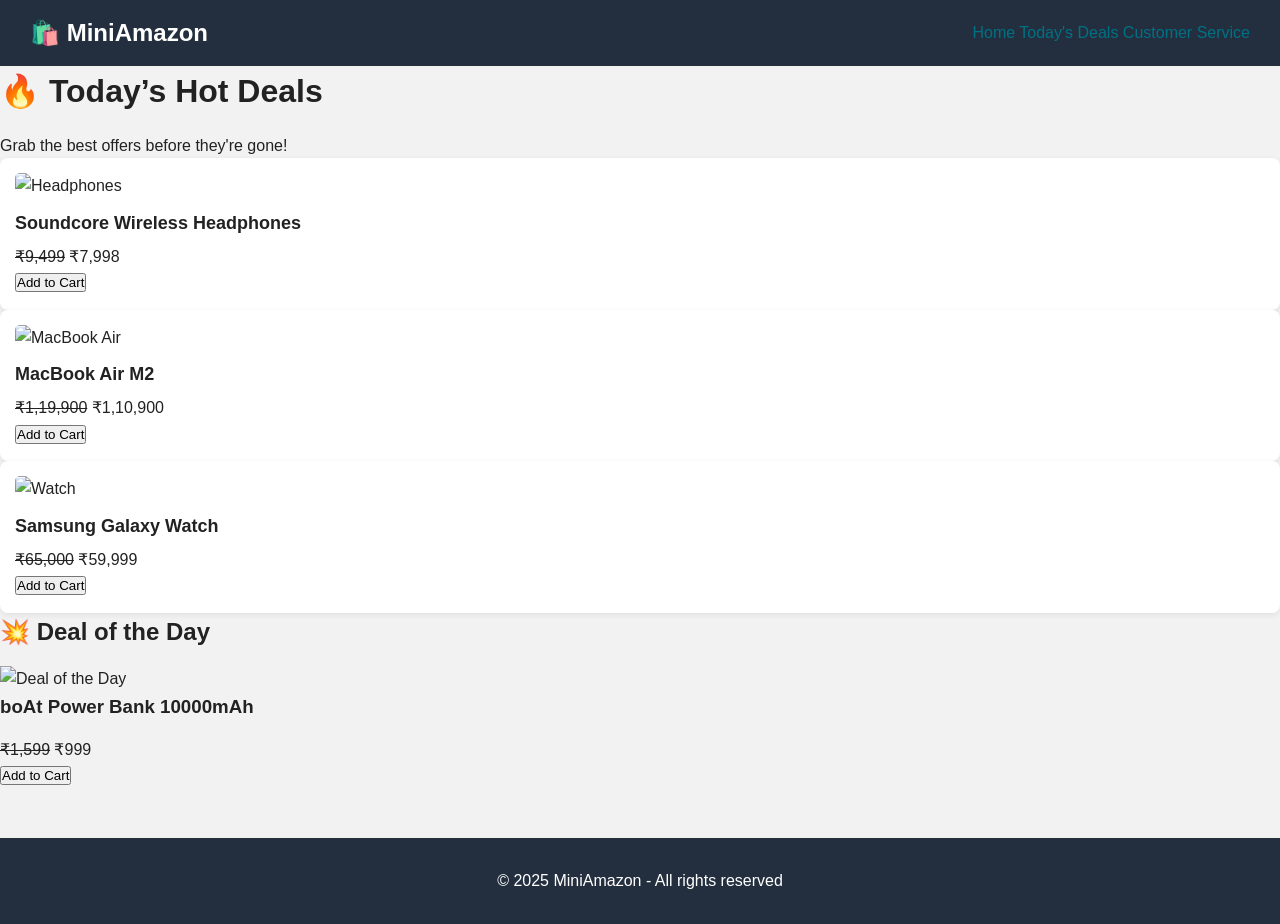
==== deal.html @ 48e184d1 "Add files via upload" ====
<!DOCTYPE html>
<html lang="en">
<head>
  <meta charset="UTF-8" />
  <meta name="viewport" content="width=device-width, initial-scale=1.0"/>
  <title>Today's Deals - MiniAmazon</title>
  <link rel="stylesheet" href="style.css" />
  <link rel="stylesheet" href="https://cdnjs.cloudflare.com/ajax/libs/font-awesome/6.5.0/css/all.min.css">
</head>
<body>

<header class="main-header">
  <div class="logo">🛍️ MiniAmazon</div>
  <nav>
    <a href="index.html">Home</a>
    <a href="todays-deals.html" class="active">Today's Deals</a>
    <a href="customer-service.html">Customer Service</a>
  </nav>
</header>

<main class="deals-page">
  <h1>🔥 Today’s Hot Deals</h1>
  <p class="subtitle">Grab the best offers before they're gone!</p>

  <section class="deal-grid">
    <div class="deal-card">
      <img src="pro_image/headphone.jpeg" alt="Headphones">
      <h3>Soundcore Wireless Headphones</h3>
      <p class="price"><del>₹9,499</del> ₹7,998</p>
      <button>Add to Cart</button>
    </div>
    <div class="deal-card">
      <img src="pro_image/laptop.jpeg" alt="MacBook Air">
      <h3>MacBook Air M2</h3>
      <p class="price"><del>₹1,19,900</del> ₹1,10,900</p>
      <button>Add to Cart</button>
    </div>
    <div class="deal-card">
      <img src="pro_image/samsung_watch.jpeg" alt="Watch">
      <h3>Samsung Galaxy Watch</h3>
      <p class="price"><del>₹65,000</del> ₹59,999</p>
      <button>Add to Cart</button>
    </div>
  </section>

  <section class="deal-banner">
    <h2>💥 Deal of the Day</h2>
    <img src="pro_image/powerbank.jpeg" alt="Deal of the Day">
    <h3>boAt Power Bank 10000mAh</h3>
    <p class="price"><del>₹1,599</del> ₹999</p>
    <button>Add to Cart</button>
  </section>
</main>

<footer>
  <p>&copy; 2025 MiniAmazon - All rights reserved</p>
</footer>

</body>
</html>
---- style.css ----
/* =========================
   GENERAL STYLES
========================= */
* {
  margin: 0;
  padding: 0;
  box-sizing: border-box;
}

body {
  font-family: 'Segoe UI', sans-serif;
  background-color: #f2f2f2;
  color: #222;
  line-height: 1.6;
}

a {
  text-decoration: none;
  color: #007185;
}

h1, h2, h3 {
  margin-bottom: 15px;
}

.container {
  max-width: 1200px;
  margin: auto;
  padding: 20px;
}

/* =========================
   HEADER / NAVBAR
========================= */
.main-header {
  background-color: #232f3e;
  color: white;
  display: flex;
  justify-content: space-between;
  align-items: center;
  padding: 14px 30px;
  flex-wrap: wrap;
}

.logo {
  font-size: 24px;
  font-weight: bold;
}

.header-right {
  display: flex;
  align-items: center;
  gap: 20px;
}

.header-right a {
  color: white;
  font-size: 15px;
}

.top-nav {
  background-color: #37475a;
  padding: 10px 30px;
}

.top-links {
  display: flex;
  gap: 20px;
  flex-wrap: wrap;
}

.top-links a {
  color: white;
  font-size: 14px;
}

/* =========================
   SECTION STYLES
========================= */
.page-title {
  background-color: #ffffff;
  padding: 20px;
  border-bottom: 1px solid #ddd;
  font-size: 26px;
  text-align: center;
  font-weight: 600;
}

/* Today's Deals Grid */
.deals-grid {
  display: grid;
  grid-template-columns: repeat(auto-fit, minmax(260px, 1fr));
  gap: 20px;
  margin-top: 20px;
}

.deal-card {
  background-color: white;
  border-radius: 8px;
  padding: 15px;
  box-shadow: 0 2px 6px rgba(0,0,0,0.08);
  transition: transform 0.2s;
}

.deal-card:hover {
  transform: translateY(-5px);
}

.deal-card img {
  width: 100%;
  height: auto;
  border-radius: 5px;
}

.deal-card h3 {
  margin: 10px 0 6px;
  font-size: 18px;
}

.deal-price {
  color: #b12704;
  font-weight: bold;
}

/* Customer Service Styles */
.service-section {
  background-color: #fff;
  margin-top: 30px;
  padding: 25px;
  border-radius: 8px;
  box-shadow: 0 2px 6px rgba(0,0,0,0.08);
}

.service-section h2 {
  color: #111;
  margin-bottom: 15px;
}

.service-section p {
  margin-bottom: 10px;
}

/* =========================
   FOOTER
========================= */
footer {
  background-color: #232f3e;
  color: white;
  padding: 30px;
  text-align: center;
  margin-top: 50px;
}

footer a {
  color: #ddd;
  margin: 0 10px;
  font-size: 14px;
}

/* =========================
   RESPONSIVE
========================= */
@media (max-width: 768px) {
  .main-header {
    flex-direction: column;
    align-items: flex-start;
  }

  .header-right {
    flex-direction: column;
    align-items: flex-start;
    gap: 10px;
    margin-top: 10px;
  }

  .top-links {
    flex-direction: column;
    gap: 10px;
  }
}
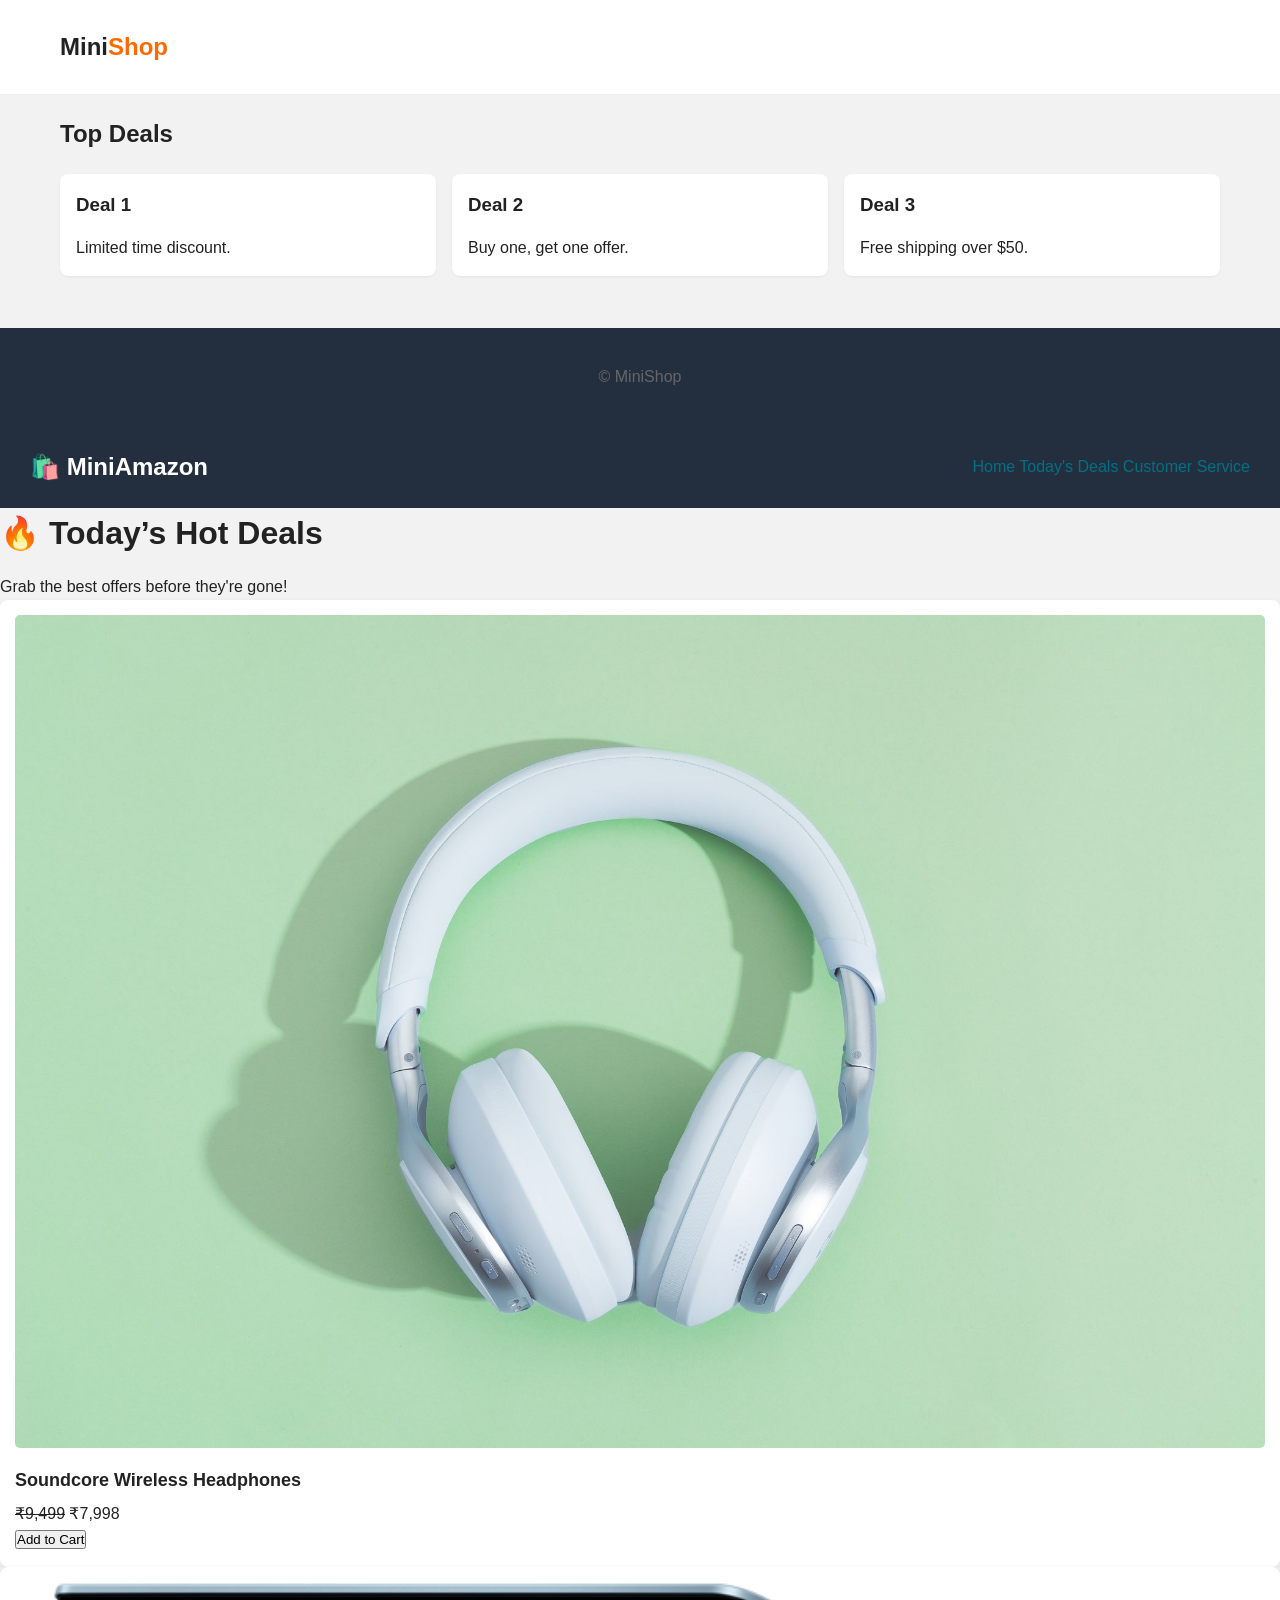
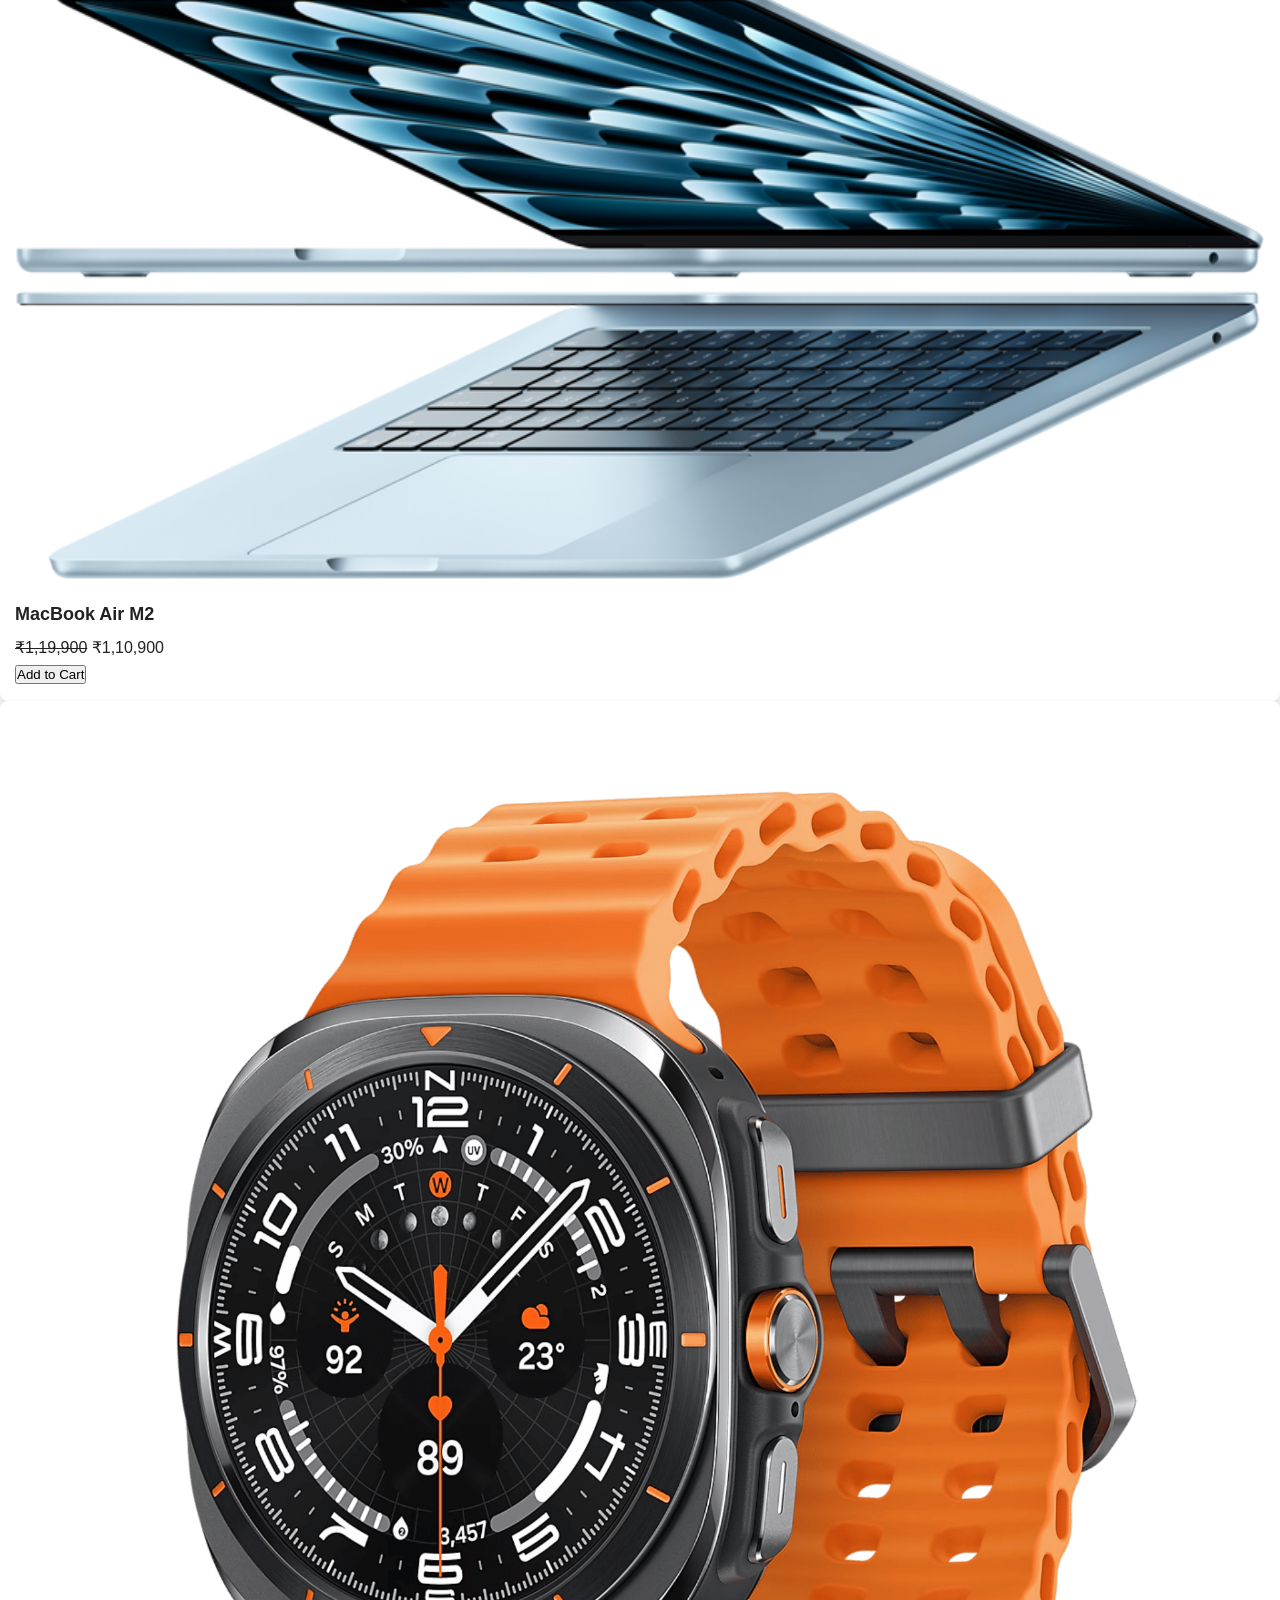
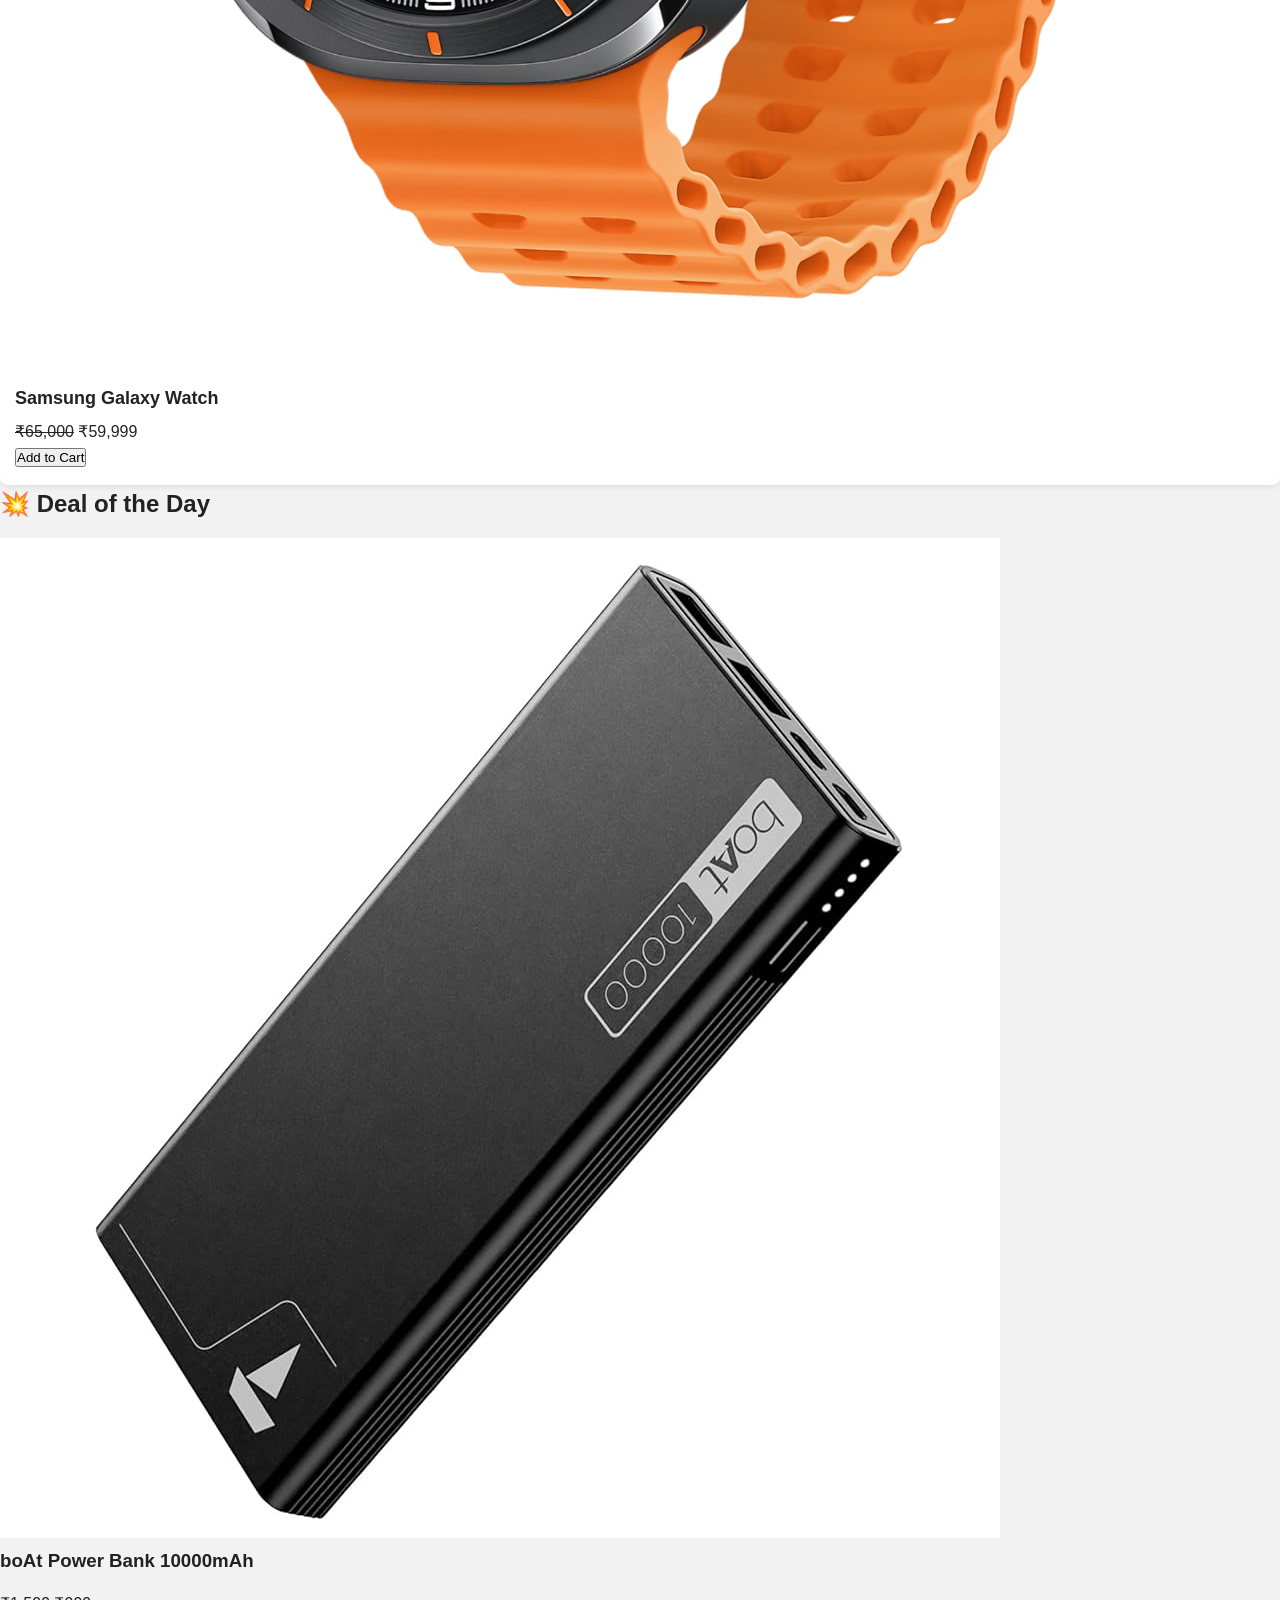
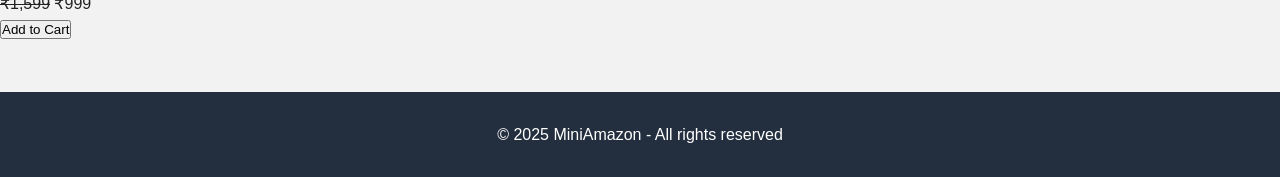
==== commit 7483aabf: "Initial commit: improved structure and pages" ====
--- a/deal.html
+++ b/deal.html
@@ -1,60 +1,81 @@
-<!DOCTYPE html>
-<html lang="en">
-<head>
-  <meta charset="UTF-8" />
-  <meta name="viewport" content="width=device-width, initial-scale=1.0"/>
-  <title>Today's Deals - MiniAmazon</title>
-  <link rel="stylesheet" href="style.css" />
-  <link rel="stylesheet" href="https://cdnjs.cloudflare.com/ajax/libs/font-awesome/6.5.0/css/all.min.css">
-</head>
-<body>
-
-<header class="main-header">
-  <div class="logo">🛍️ MiniAmazon</div>
-  <nav>
-    <a href="index.html">Home</a>
-    <a href="todays-deals.html" class="active">Today's Deals</a>
-    <a href="customer-service.html">Customer Service</a>
-  </nav>
-</header>
-
-<main class="deals-page">
-  <h1>🔥 Today’s Hot Deals</h1>
-  <p class="subtitle">Grab the best offers before they're gone!</p>
-
-  <section class="deal-grid">
-    <div class="deal-card">
-      <img src="pro_image/headphone.jpeg" alt="Headphones">
-      <h3>Soundcore Wireless Headphones</h3>
-      <p class="price"><del>₹9,499</del> ₹7,998</p>
-      <button>Add to Cart</button>
-    </div>
-    <div class="deal-card">
-      <img src="pro_image/laptop.jpeg" alt="MacBook Air">
-      <h3>MacBook Air M2</h3>
-      <p class="price"><del>₹1,19,900</del> ₹1,10,900</p>
-      <button>Add to Cart</button>
-    </div>
-    <div class="deal-card">
-      <img src="pro_image/samsung_watch.jpeg" alt="Watch">
-      <h3>Samsung Galaxy Watch</h3>
-      <p class="price"><del>₹65,000</del> ₹59,999</p>
-      <button>Add to Cart</button>
-    </div>
-  </section>
-
-  <section class="deal-banner">
-    <h2>💥 Deal of the Day</h2>
-    <img src="pro_image/powerbank.jpeg" alt="Deal of the Day">
-    <h3>boAt Power Bank 10000mAh</h3>
-    <p class="price"><del>₹1,599</del> ₹999</p>
-    <button>Add to Cart</button>
-  </section>
-</main>
-
-<footer>
-  <p>&copy; 2025 MiniAmazon - All rights reserved</p>
-</footer>
-
-</body>
-</html>
+<!doctype html>
+<html lang="en">
+<head>
+  <meta charset="utf-8" />
+  <meta name="viewport" content="width=device-width,initial-scale=1" />
+  <title>Deals</title>
+  <link rel="stylesheet" href="style.css">
+</head>
+<body>
+  <header class="site-header"><div class="container"><h1 class="logo">Mini<span class="accent">Shop</span></h1></div></header>
+  <main class="container">
+    <h2>Top Deals</h2>
+    <section class="cards">
+      <article class="card"><h3>Deal 1</h3><p>Limited time discount.</p></article>
+      <article class="card"><h3>Deal 2</h3><p>Buy one, get one offer.</p></article>
+      <article class="card"><h3>Deal 3</h3><p>Free shipping over $50.</p></article>
+    </section>
+  </main>
+  <footer class="site-footer"><div class="container">© MiniShop</div></footer>
+</body>
+</html>
+<!DOCTYPE html>
+<html lang="en">
+<head>
+  <meta charset="UTF-8" />
+  <meta name="viewport" content="width=device-width, initial-scale=1.0"/>
+  <title>Today's Deals - MiniAmazon</title>
+  <link rel="stylesheet" href="style.css" />
+  <link rel="stylesheet" href="https://cdnjs.cloudflare.com/ajax/libs/font-awesome/6.5.0/css/all.min.css">
+</head>
+<body>
+
+<header class="main-header">
+  <div class="logo">🛍️ MiniAmazon</div>
+  <nav>
+    <a href="index.html">Home</a>
+    <a href="todays-deals.html" class="active">Today's Deals</a>
+    <a href="customer-service.html">Customer Service</a>
+  </nav>
+</header>
+
+<main class="deals-page">
+  <h1>🔥 Today’s Hot Deals</h1>
+  <p class="subtitle">Grab the best offers before they're gone!</p>
+
+  <section class="deal-grid">
+    <div class="deal-card">
+      <img src="pro_image/headphone.jpeg" alt="Headphones">
+      <h3>Soundcore Wireless Headphones</h3>
+      <p class="price"><del>₹9,499</del> ₹7,998</p>
+      <button>Add to Cart</button>
+    </div>
+    <div class="deal-card">
+      <img src="pro_image/laptop.jpeg" alt="MacBook Air">
+      <h3>MacBook Air M2</h3>
+      <p class="price"><del>₹1,19,900</del> ₹1,10,900</p>
+      <button>Add to Cart</button>
+    </div>
+    <div class="deal-card">
+      <img src="pro_image/samsung_watch.jpeg" alt="Watch">
+      <h3>Samsung Galaxy Watch</h3>
+      <p class="price"><del>₹65,000</del> ₹59,999</p>
+      <button>Add to Cart</button>
+    </div>
+  </section>
+
+  <section class="deal-banner">
+    <h2>💥 Deal of the Day</h2>
+    <img src="pro_image/powerbank.jpeg" alt="Deal of the Day">
+    <h3>boAt Power Bank 10000mAh</h3>
+    <p class="price"><del>₹1,599</del> ₹999</p>
+    <button>Add to Cart</button>
+  </section>
+</main>
+
+<footer>
+  <p>&copy; 2025 MiniAmazon - All rights reserved</p>
+</footer>
+
+</body>
+</html>
--- a/style.css
+++ b/style.css
@@ -1,180 +1,197 @@
-/* =========================
-   GENERAL STYLES
-========================= */
-* {
-  margin: 0;
-  padding: 0;
-  box-sizing: border-box;
-}
-
-body {
-  font-family: 'Segoe UI', sans-serif;
-  background-color: #f2f2f2;
-  color: #222;
-  line-height: 1.6;
-}
-
-a {
-  text-decoration: none;
-  color: #007185;
-}
-
-h1, h2, h3 {
-  margin-bottom: 15px;
-}
-
-.container {
-  max-width: 1200px;
-  margin: auto;
-  padding: 20px;
-}
-
-/* =========================
-   HEADER / NAVBAR
-========================= */
-.main-header {
-  background-color: #232f3e;
-  color: white;
-  display: flex;
-  justify-content: space-between;
-  align-items: center;
-  padding: 14px 30px;
-  flex-wrap: wrap;
-}
-
-.logo {
-  font-size: 24px;
-  font-weight: bold;
-}
-
-.header-right {
-  display: flex;
-  align-items: center;
-  gap: 20px;
-}
-
-.header-right a {
-  color: white;
-  font-size: 15px;
-}
-
-.top-nav {
-  background-color: #37475a;
-  padding: 10px 30px;
-}
-
-.top-links {
-  display: flex;
-  gap: 20px;
-  flex-wrap: wrap;
-}
-
-.top-links a {
-  color: white;
-  font-size: 14px;
-}
-
-/* =========================
-   SECTION STYLES
-========================= */
-.page-title {
-  background-color: #ffffff;
-  padding: 20px;
-  border-bottom: 1px solid #ddd;
-  font-size: 26px;
-  text-align: center;
-  font-weight: 600;
-}
-
-/* Today's Deals Grid */
-.deals-grid {
-  display: grid;
-  grid-template-columns: repeat(auto-fit, minmax(260px, 1fr));
-  gap: 20px;
-  margin-top: 20px;
-}
-
-.deal-card {
-  background-color: white;
-  border-radius: 8px;
-  padding: 15px;
-  box-shadow: 0 2px 6px rgba(0,0,0,0.08);
-  transition: transform 0.2s;
-}
-
-.deal-card:hover {
-  transform: translateY(-5px);
-}
-
-.deal-card img {
-  width: 100%;
-  height: auto;
-  border-radius: 5px;
-}
-
-.deal-card h3 {
-  margin: 10px 0 6px;
-  font-size: 18px;
-}
-
-.deal-price {
-  color: #b12704;
-  font-weight: bold;
-}
-
-/* Customer Service Styles */
-.service-section {
-  background-color: #fff;
-  margin-top: 30px;
-  padding: 25px;
-  border-radius: 8px;
-  box-shadow: 0 2px 6px rgba(0,0,0,0.08);
-}
-
-.service-section h2 {
-  color: #111;
-  margin-bottom: 15px;
-}
-
-.service-section p {
-  margin-bottom: 10px;
-}
-
-/* =========================
-   FOOTER
-========================= */
-footer {
-  background-color: #232f3e;
-  color: white;
-  padding: 30px;
-  text-align: center;
-  margin-top: 50px;
-}
-
-footer a {
-  color: #ddd;
-  margin: 0 10px;
-  font-size: 14px;
-}
-
-/* =========================
-   RESPONSIVE
-========================= */
-@media (max-width: 768px) {
-  .main-header {
-    flex-direction: column;
-    align-items: flex-start;
-  }
-
-  .header-right {
-    flex-direction: column;
-    align-items: flex-start;
-    gap: 10px;
-    margin-top: 10px;
-  }
-
-  .top-links {
-    flex-direction: column;
-    gap: 10px;
-  }
-}
+:root{--accent:#ff6a00;--bg:#f7f7f9;--card:#ffffff;--muted:#666}
+*{box-sizing:border-box}
+body{font-family:Inter,Segoe UI,Arial,Helvetica,sans-serif;margin:0;background:var(--bg);color:#111}
+.container{max-width:1000px;margin:0 auto;padding:1rem}
+.site-header{background:#fff;border-bottom:1px solid #eee}
+.logo{display:inline-block;margin:0;padding:.5rem 0;font-size:1.25rem}
+.accent{color:var(--accent)}
+.main-nav{float:right}
+.main-nav a{margin-left:1rem;color:var(--muted);text-decoration:none}
+.hero{display:flex;gap:1rem;align-items:center;padding:2rem 0}
+.hero-img{width:160px;height:160px;object-fit:contain}
+.btn{display:inline-block;background:var(--accent);color:#fff;padding:.5rem 1rem;border-radius:6px;text-decoration:none}
+.cards{display:grid;grid-template-columns:repeat(auto-fit,minmax(220px,1fr));gap:1rem;margin-top:1.25rem}
+.card{background:var(--card);padding:1rem;border-radius:8px;box-shadow:0 1px 3px rgba(0,0,0,0.06)}
+.site-footer{padding:1rem 0;text-align:center;color:#666;margin-top:2rem}
+
+@media (max-width:640px){.main-nav{float:none;margin-top:.5rem}.hero{flex-direction:column;text-align:center}.hero-img{width:120px;height:120px}}
+/* =========================
+   GENERAL STYLES
+========================= */
+* {
+  margin: 0;
+  padding: 0;
+  box-sizing: border-box;
+}
+
+body {
+  font-family: 'Segoe UI', sans-serif;
+  background-color: #f2f2f2;
+  color: #222;
+  line-height: 1.6;
+}
+
+a {
+  text-decoration: none;
+  color: #007185;
+}
+
+h1, h2, h3 {
+  margin-bottom: 15px;
+}
+
+.container {
+  max-width: 1200px;
+  margin: auto;
+  padding: 20px;
+}
+
+/* =========================
+   HEADER / NAVBAR
+========================= */
+.main-header {
+  background-color: #232f3e;
+  color: white;
+  display: flex;
+  justify-content: space-between;
+  align-items: center;
+  padding: 14px 30px;
+  flex-wrap: wrap;
+}
+
+.logo {
+  font-size: 24px;
+  font-weight: bold;
+}
+
+.header-right {
+  display: flex;
+  align-items: center;
+  gap: 20px;
+}
+
+.header-right a {
+  color: white;
+  font-size: 15px;
+}
+
+.top-nav {
+  background-color: #37475a;
+  padding: 10px 30px;
+}
+
+.top-links {
+  display: flex;
+  gap: 20px;
+  flex-wrap: wrap;
+}
+
+.top-links a {
+  color: white;
+  font-size: 14px;
+}
+
+/* =========================
+   SECTION STYLES
+========================= */
+.page-title {
+  background-color: #ffffff;
+  padding: 20px;
+  border-bottom: 1px solid #ddd;
+  font-size: 26px;
+  text-align: center;
+  font-weight: 600;
+}
+
+/* Today's Deals Grid */
+.deals-grid {
+  display: grid;
+  grid-template-columns: repeat(auto-fit, minmax(260px, 1fr));
+  gap: 20px;
+  margin-top: 20px;
+}
+
+.deal-card {
+  background-color: white;
+  border-radius: 8px;
+  padding: 15px;
+  box-shadow: 0 2px 6px rgba(0,0,0,0.08);
+  transition: transform 0.2s;
+}
+
+.deal-card:hover {
+  transform: translateY(-5px);
+}
+
+.deal-card img {
+  width: 100%;
+  height: auto;
+  border-radius: 5px;
+}
+
+.deal-card h3 {
+  margin: 10px 0 6px;
+  font-size: 18px;
+}
+
+.deal-price {
+  color: #b12704;
+  font-weight: bold;
+}
+
+/* Customer Service Styles */
+.service-section {
+  background-color: #fff;
+  margin-top: 30px;
+  padding: 25px;
+  border-radius: 8px;
+  box-shadow: 0 2px 6px rgba(0,0,0,0.08);
+}
+
+.service-section h2 {
+  color: #111;
+  margin-bottom: 15px;
+}
+
+.service-section p {
+  margin-bottom: 10px;
+}
+
+/* =========================
+   FOOTER
+========================= */
+footer {
+  background-color: #232f3e;
+  color: white;
+  padding: 30px;
+  text-align: center;
+  margin-top: 50px;
+}
+
+footer a {
+  color: #ddd;
+  margin: 0 10px;
+  font-size: 14px;
+}
+
+/* =========================
+   RESPONSIVE
+========================= */
+@media (max-width: 768px) {
+  .main-header {
+    flex-direction: column;
+    align-items: flex-start;
+  }
+
+  .header-right {
+    flex-direction: column;
+    align-items: flex-start;
+    gap: 10px;
+    margin-top: 10px;
+  }
+
+  .top-links {
+    flex-direction: column;
+    gap: 10px;
+  }
+}
--- a/style.css
+++ b/style.css
@@ -1,180 +1,197 @@
-/* =========================
-   GENERAL STYLES
-========================= */
-* {
-  margin: 0;
-  padding: 0;
-  box-sizing: border-box;
-}
-
-body {
-  font-family: 'Segoe UI', sans-serif;
-  background-color: #f2f2f2;
-  color: #222;
-  line-height: 1.6;
-}
-
-a {
-  text-decoration: none;
-  color: #007185;
-}
-
-h1, h2, h3 {
-  margin-bottom: 15px;
-}
-
-.container {
-  max-width: 1200px;
-  margin: auto;
-  padding: 20px;
-}
-
-/* =========================
-   HEADER / NAVBAR
-========================= */
-.main-header {
-  background-color: #232f3e;
-  color: white;
-  display: flex;
-  justify-content: space-between;
-  align-items: center;
-  padding: 14px 30px;
-  flex-wrap: wrap;
-}
-
-.logo {
-  font-size: 24px;
-  font-weight: bold;
-}
-
-.header-right {
-  display: flex;
-  align-items: center;
-  gap: 20px;
-}
-
-.header-right a {
-  color: white;
-  font-size: 15px;
-}
-
-.top-nav {
-  background-color: #37475a;
-  padding: 10px 30px;
-}
-
-.top-links {
-  display: flex;
-  gap: 20px;
-  flex-wrap: wrap;
-}
-
-.top-links a {
-  color: white;
-  font-size: 14px;
-}
-
-/* =========================
-   SECTION STYLES
-========================= */
-.page-title {
-  background-color: #ffffff;
-  padding: 20px;
-  border-bottom: 1px solid #ddd;
-  font-size: 26px;
-  text-align: center;
-  font-weight: 600;
-}
-
-/* Today's Deals Grid */
-.deals-grid {
-  display: grid;
-  grid-template-columns: repeat(auto-fit, minmax(260px, 1fr));
-  gap: 20px;
-  margin-top: 20px;
-}
-
-.deal-card {
-  background-color: white;
-  border-radius: 8px;
-  padding: 15px;
-  box-shadow: 0 2px 6px rgba(0,0,0,0.08);
-  transition: transform 0.2s;
-}
-
-.deal-card:hover {
-  transform: translateY(-5px);
-}
-
-.deal-card img {
-  width: 100%;
-  height: auto;
-  border-radius: 5px;
-}
-
-.deal-card h3 {
-  margin: 10px 0 6px;
-  font-size: 18px;
-}
-
-.deal-price {
-  color: #b12704;
-  font-weight: bold;
-}
-
-/* Customer Service Styles */
-.service-section {
-  background-color: #fff;
-  margin-top: 30px;
-  padding: 25px;
-  border-radius: 8px;
-  box-shadow: 0 2px 6px rgba(0,0,0,0.08);
-}
-
-.service-section h2 {
-  color: #111;
-  margin-bottom: 15px;
-}
-
-.service-section p {
-  margin-bottom: 10px;
-}
-
-/* =========================
-   FOOTER
-========================= */
-footer {
-  background-color: #232f3e;
-  color: white;
-  padding: 30px;
-  text-align: center;
-  margin-top: 50px;
-}
-
-footer a {
-  color: #ddd;
-  margin: 0 10px;
-  font-size: 14px;
-}
-
-/* =========================
-   RESPONSIVE
-========================= */
-@media (max-width: 768px) {
-  .main-header {
-    flex-direction: column;
-    align-items: flex-start;
-  }
-
-  .header-right {
-    flex-direction: column;
-    align-items: flex-start;
-    gap: 10px;
-    margin-top: 10px;
-  }
-
-  .top-links {
-    flex-direction: column;
-    gap: 10px;
-  }
-}
+:root{--accent:#ff6a00;--bg:#f7f7f9;--card:#ffffff;--muted:#666}
+*{box-sizing:border-box}
+body{font-family:Inter,Segoe UI,Arial,Helvetica,sans-serif;margin:0;background:var(--bg);color:#111}
+.container{max-width:1000px;margin:0 auto;padding:1rem}
+.site-header{background:#fff;border-bottom:1px solid #eee}
+.logo{display:inline-block;margin:0;padding:.5rem 0;font-size:1.25rem}
+.accent{color:var(--accent)}
+.main-nav{float:right}
+.main-nav a{margin-left:1rem;color:var(--muted);text-decoration:none}
+.hero{display:flex;gap:1rem;align-items:center;padding:2rem 0}
+.hero-img{width:160px;height:160px;object-fit:contain}
+.btn{display:inline-block;background:var(--accent);color:#fff;padding:.5rem 1rem;border-radius:6px;text-decoration:none}
+.cards{display:grid;grid-template-columns:repeat(auto-fit,minmax(220px,1fr));gap:1rem;margin-top:1.25rem}
+.card{background:var(--card);padding:1rem;border-radius:8px;box-shadow:0 1px 3px rgba(0,0,0,0.06)}
+.site-footer{padding:1rem 0;text-align:center;color:#666;margin-top:2rem}
+
+@media (max-width:640px){.main-nav{float:none;margin-top:.5rem}.hero{flex-direction:column;text-align:center}.hero-img{width:120px;height:120px}}
+/* =========================
+   GENERAL STYLES
+========================= */
+* {
+  margin: 0;
+  padding: 0;
+  box-sizing: border-box;
+}
+
+body {
+  font-family: 'Segoe UI', sans-serif;
+  background-color: #f2f2f2;
+  color: #222;
+  line-height: 1.6;
+}
+
+a {
+  text-decoration: none;
+  color: #007185;
+}
+
+h1, h2, h3 {
+  margin-bottom: 15px;
+}
+
+.container {
+  max-width: 1200px;
+  margin: auto;
+  padding: 20px;
+}
+
+/* =========================
+   HEADER / NAVBAR
+========================= */
+.main-header {
+  background-color: #232f3e;
+  color: white;
+  display: flex;
+  justify-content: space-between;
+  align-items: center;
+  padding: 14px 30px;
+  flex-wrap: wrap;
+}
+
+.logo {
+  font-size: 24px;
+  font-weight: bold;
+}
+
+.header-right {
+  display: flex;
+  align-items: center;
+  gap: 20px;
+}
+
+.header-right a {
+  color: white;
+  font-size: 15px;
+}
+
+.top-nav {
+  background-color: #37475a;
+  padding: 10px 30px;
+}
+
+.top-links {
+  display: flex;
+  gap: 20px;
+  flex-wrap: wrap;
+}
+
+.top-links a {
+  color: white;
+  font-size: 14px;
+}
+
+/* =========================
+   SECTION STYLES
+========================= */
+.page-title {
+  background-color: #ffffff;
+  padding: 20px;
+  border-bottom: 1px solid #ddd;
+  font-size: 26px;
+  text-align: center;
+  font-weight: 600;
+}
+
+/* Today's Deals Grid */
+.deals-grid {
+  display: grid;
+  grid-template-columns: repeat(auto-fit, minmax(260px, 1fr));
+  gap: 20px;
+  margin-top: 20px;
+}
+
+.deal-card {
+  background-color: white;
+  border-radius: 8px;
+  padding: 15px;
+  box-shadow: 0 2px 6px rgba(0,0,0,0.08);
+  transition: transform 0.2s;
+}
+
+.deal-card:hover {
+  transform: translateY(-5px);
+}
+
+.deal-card img {
+  width: 100%;
+  height: auto;
+  border-radius: 5px;
+}
+
+.deal-card h3 {
+  margin: 10px 0 6px;
+  font-size: 18px;
+}
+
+.deal-price {
+  color: #b12704;
+  font-weight: bold;
+}
+
+/* Customer Service Styles */
+.service-section {
+  background-color: #fff;
+  margin-top: 30px;
+  padding: 25px;
+  border-radius: 8px;
+  box-shadow: 0 2px 6px rgba(0,0,0,0.08);
+}
+
+.service-section h2 {
+  color: #111;
+  margin-bottom: 15px;
+}
+
+.service-section p {
+  margin-bottom: 10px;
+}
+
+/* =========================
+   FOOTER
+========================= */
+footer {
+  background-color: #232f3e;
+  color: white;
+  padding: 30px;
+  text-align: center;
+  margin-top: 50px;
+}
+
+footer a {
+  color: #ddd;
+  margin: 0 10px;
+  font-size: 14px;
+}
+
+/* =========================
+   RESPONSIVE
+========================= */
+@media (max-width: 768px) {
+  .main-header {
+    flex-direction: column;
+    align-items: flex-start;
+  }
+
+  .header-right {
+    flex-direction: column;
+    align-items: flex-start;
+    gap: 10px;
+    margin-top: 10px;
+  }
+
+  .top-links {
+    flex-direction: column;
+    gap: 10px;
+  }
+}
